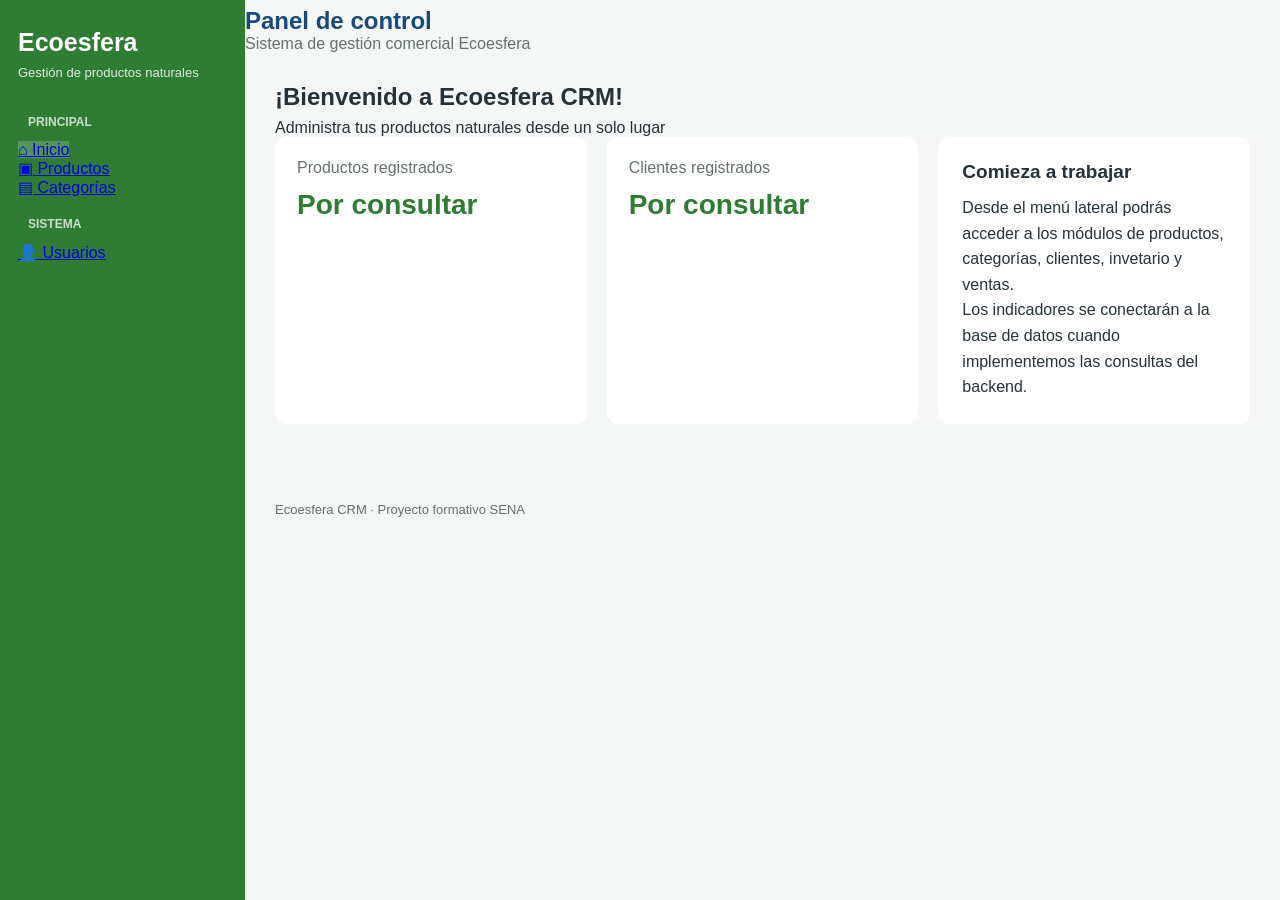
==== src/main/resources/static/index.html @ a0820251 "Version inicial de Ecoesfera CRM" ====
<!DOCTYPE html>
<html lang="es">
<head>
    <meta charset="UTF-8">
    <meta name="viewport" content="width=device-width, initial-scale=1.0">

    <title>Ecoesfera CRM | Inicio</title>

    <!--Hoja de estilos del proyecto-->
    <link rel="stylesheet" href="css/estilos.css">
</head>
<body>
    
    <div class="contenedor">

        <!--Menú lateral de navegación-->
        <aside class="menu-lateral">

            <div class="logo">Ecoesfera</div>
            <p class="subtitulo-logo">Gestión de productos naturales</p>
        
            <h3>Principal</h3>
            <a href="/" class="activo">⌂ Inicio</a><br/>
            <a href="/productos.html">▣ Productos</a><br/>
            <a href="/categorias.html">▤ Categorías</a><br/>

            <h3>Sistema</h3>
            <a href="/usuarios.html">👤 Usuarios</a><br/>

        </aside>

        <!--Área principal del sistema -->
        <main class="contenido">

            <header class="encabezado">
                <h1>Panel de control</h1>
                <p>Sistema de gestión comercial Ecoesfera </p>
            </header>

            <section class="panel">

                <div class="bienbenida">
                    <h2>¡Bienvenido a Ecoesfera CRM!</h2>
                    <P>Administra tus productos naturales desde un solo lugar</P>
                </div>

                <!-- Resumen inicial del negocio -->
                 <div class="tarjetas">

                    <article class="tarjeta">
                        <p>Productos registrados</p>
                        <h3>Por consultar</h3>
                    </article>

                    <article class="tarjeta">
                        <p>Clientes registrados</p>
                        <h3>Por consultar</h3>
                    </article>

                    <section class="seccion">
                        <h2>Comieza a trabajar</h2>
                        <p>
                            Desde el menú lateral podrás acceder a los módulos
                            de productos, categorías, clientes, invetario y ventas.
                        </p>
                        <p>
                            Los indicadores se conectarán a la base de datos
                            cuando implementemos las consultas del backend.
                        </p>

                    </section>
                </section>

                <footer class="pie">
                    Ecoesfera CRM · Proyecto formativo SENA
                </footer>
                
        </main>
     
    </div>
</body>
</html>
---- src/main/resources/static/css/estilos.css ----
/* Ecoesfera CRM - Estilos generales */

:root {
    --verde: #2e7d32;
    --verde-claro: #e8f5e9;
    --azul: #174a7e;
    --fondo: #f5f7f6;
    --blanco: #ffffff;
    --texto: #263238;
    --borde: #e0e6e3;
}

*{
    box-sizing: border-box;
    margin: 0;
    padding: 0;
}

body{
    font-family: Arial, sans-serif;
    background: var(--fondo);
    color: var(--texto);
}

.contenedor {
    display: flex;
    min-height: 100vh;
}

/* Menú lateral */

.menu-lateral {
    width: 245px;
    background: var(--verde);
    color: var(--blanco);
    padding: 28px 18px;
}

.logo {
    font-size: 25px;
    font-weight: bold;
    margin-bottom: 8px;
}

.subtitulo-logo {
    font-size: 13px;
    margin-bottom: 35px;
    opacity: 0.85;
}

.menu-lateral h3 {
    font-size: 12px;
    margin: 20px 10px 12px;
    text-transform: uppercase;
    opacity: 0.75;
}

.menu lateral a {
    display: block;
    color: var(--blanco);
    text-decoration: none;
    padding: 13px 12px;
    margin-bottom: 5px;
    border-radius: 8px;
}

.menu-lateral a:hover,
.menu-lateral a.activo {
    background: rgba(255, 255, 255, 0.18);
}

/* Contenido principal */

.contenido {
    flex: 1;
    min-width: 0;
}

.encabezado h1 {
    font-size: 24px;
    color: var(--azul);
}

.encabezado {
    margin-top: 7px;
    color: #65716b;
}

.panel {
    padding: 30px;
}

.bienvenida {
    margin-bottom: 25px;
}

.bienbenida h2 {
    margin-bottom: 8px;
}

.tarjetas {
    display: grid;
    grid-template-columns: repeat(3, minmax(0px, 1fr));
    gap: 20px;
    margin-bottom: 28px;
}

.tarjeta {
    background: var(--blanco);
    border: 1 px solid var(--borde);
    border-radius: 12px;
    padding: 22px;
}

.tarjeta p {
    color: #65716b;
    margin-bottom: 12px;
}

.tarjeta h3 {
    font-size: 28px;
    color: var(--verde);
}

.seccion {
    background: var(--blanco);
    border: 1px solid var(--border);
    border-radius: 12px;
    padding: 24px;
}

.seccion h2 {
    font-size: 19px;
    margin-bottom: 12px;
}

.seccion p {
    line-height: 1.6;
}

.pie {
    padding: 20px 30px;
    color: #65716b;
    font-size: 13px;
}

/* Adaptación para pantallas pequeñas */

@media (max-width: 768px) {
    .contenedor {
        flex-direction: column;
    }

    .menu-lateral {
        width: 100%;
    }

    .tarjetas {
        grid-template-columns: 1fr;
    }

    .panel {
        padding: 18px;
    }
}
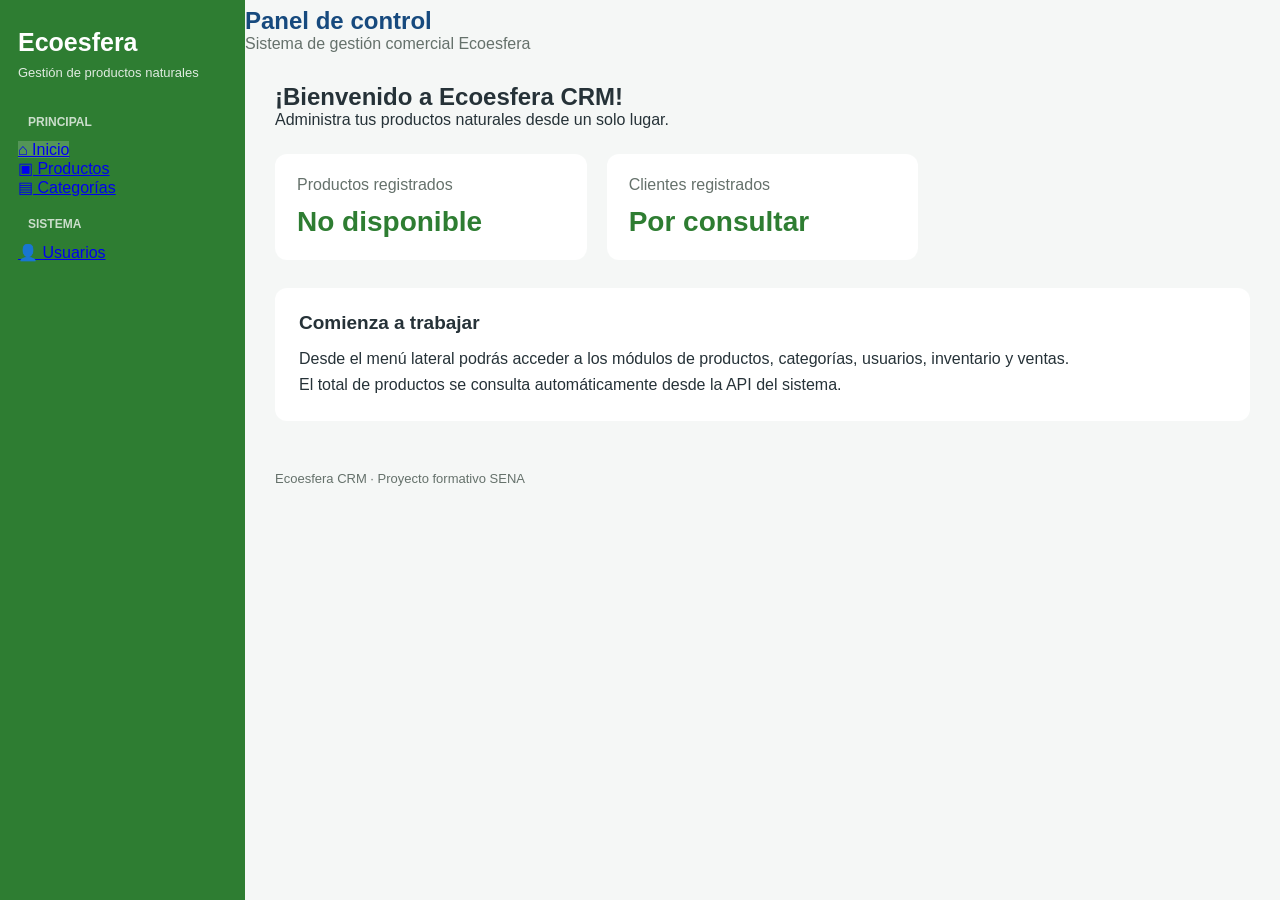
==== commit d1fc3b3f: "Conectar panel principal con API de productos" ====
--- a/src/main/resources/static/index.html
+++ b/src/main/resources/static/index.html
@@ -1,3 +1,4 @@
+
 <!DOCTYPE html>
 <html lang="es">
 <head>
@@ -6,50 +7,54 @@
 
     <title>Ecoesfera CRM | Inicio</title>
 
-    <!--Hoja de estilos del proyecto-->
+    <!-- Hoja de estilos del proyecto -->
     <link rel="stylesheet" href="css/estilos.css">
 </head>
 <body>
-    
+
     <div class="contenedor">
 
-        <!--Menú lateral de navegación-->
+        <!-- Menú lateral de navegación -->
         <aside class="menu-lateral">
 
             <div class="logo">Ecoesfera</div>
             <p class="subtitulo-logo">Gestión de productos naturales</p>
-        
+
             <h3>Principal</h3>
-            <a href="/" class="activo">⌂ Inicio</a><br/>
-            <a href="/productos.html">▣ Productos</a><br/>
-            <a href="/categorias.html">▤ Categorías</a><br/>
+            <a href="/index.html" class="activo">⌂ Inicio</a><br>
+            <a href="/productos.html">▣ Productos</a><br>
+            <a href="/categorias.html">▤ Categorías</a><br>
 
             <h3>Sistema</h3>
-            <a href="/usuarios.html">👤 Usuarios</a><br/>
+            <a href="/usuarios.html">👤 Usuarios</a><br>
 
         </aside>
 
-        <!--Área principal del sistema -->
+        <!-- Área principal del sistema -->
         <main class="contenido">
 
             <header class="encabezado">
                 <h1>Panel de control</h1>
-                <p>Sistema de gestión comercial Ecoesfera </p>
+                <p>Sistema de gestión comercial Ecoesfera</p>
             </header>
 
             <section class="panel">
 
-                <div class="bienbenida">
+                <!-- Bienvenida -->
+                <div class="bienvenida">
                     <h2>¡Bienvenido a Ecoesfera CRM!</h2>
-                    <P>Administra tus productos naturales desde un solo lugar</P>
+                    <p>
+                        Administra tus productos naturales
+                        desde un solo lugar.
+                    </p>
                 </div>
 
-                <!-- Resumen inicial del negocio -->
-                 <div class="tarjetas">
+                <!-- Resumen del negocio -->
+                <div class="tarjetas">
 
                     <article class="tarjeta">
                         <p>Productos registrados</p>
-                        <h3>Por consultar</h3>
+                        <h3 id="totalProductos">Consultando...</h3>
                     </article>
 
                     <article class="tarjeta">
@@ -57,26 +62,67 @@
                         <h3>Por consultar</h3>
                     </article>
 
-                    <section class="seccion">
-                        <h2>Comieza a trabajar</h2>
-                        <p>
-                            Desde el menú lateral podrás acceder a los módulos
-                            de productos, categorías, clientes, invetario y ventas.
-                        </p>
-                        <p>
-                            Los indicadores se conectarán a la base de datos
-                            cuando implementemos las consultas del backend.
-                        </p>
+                </div>
 
-                    </section>
+                <!-- Accesos e información -->
+                <section class="seccion">
+                    <h2>Comienza a trabajar</h2>
+
+                    <p>
+                        Desde el menú lateral podrás acceder a los
+                        módulos de productos, categorías, usuarios,
+                        inventario y ventas.
+                    </p>
+
+                    <p>
+                        El total de productos se consulta
+                        automáticamente desde la API del sistema.
+                    </p>
                 </section>
 
-                <footer class="pie">
-                    Ecoesfera CRM · Proyecto formativo SENA
-                </footer>
-                
+            </section>
+
+            <footer class="pie">
+                Ecoesfera CRM · Proyecto formativo SENA
+            </footer>
+
         </main>
-     
+
     </div>
+
+    <!-- Consulta del total de productos mediante la API REST -->
+    <script>
+        async function cargarTotalProductos() {
+            const indicador =
+                document.getElementById("totalProductos");
+
+            try {
+                const respuesta = await fetch("/api/productos");
+
+                if (!respuesta.ok) {
+                    throw new Error("No se pudo consultar la API");
+                }
+
+                const productos = await respuesta.json();
+
+                if (!Array.isArray(productos)) {
+                    throw new Error("La respuesta no es una lista");
+                }
+
+                indicador.textContent = productos.length;
+
+            } catch (error) {
+                indicador.textContent = "No disponible";
+                console.error(
+                    "Error al consultar los productos:",
+                    error
+                );
+            }
+        }
+
+        // Consultar el total al abrir el panel principal.
+        cargarTotalProductos();
+    </script>
+
 </body>
-</html>+</html>
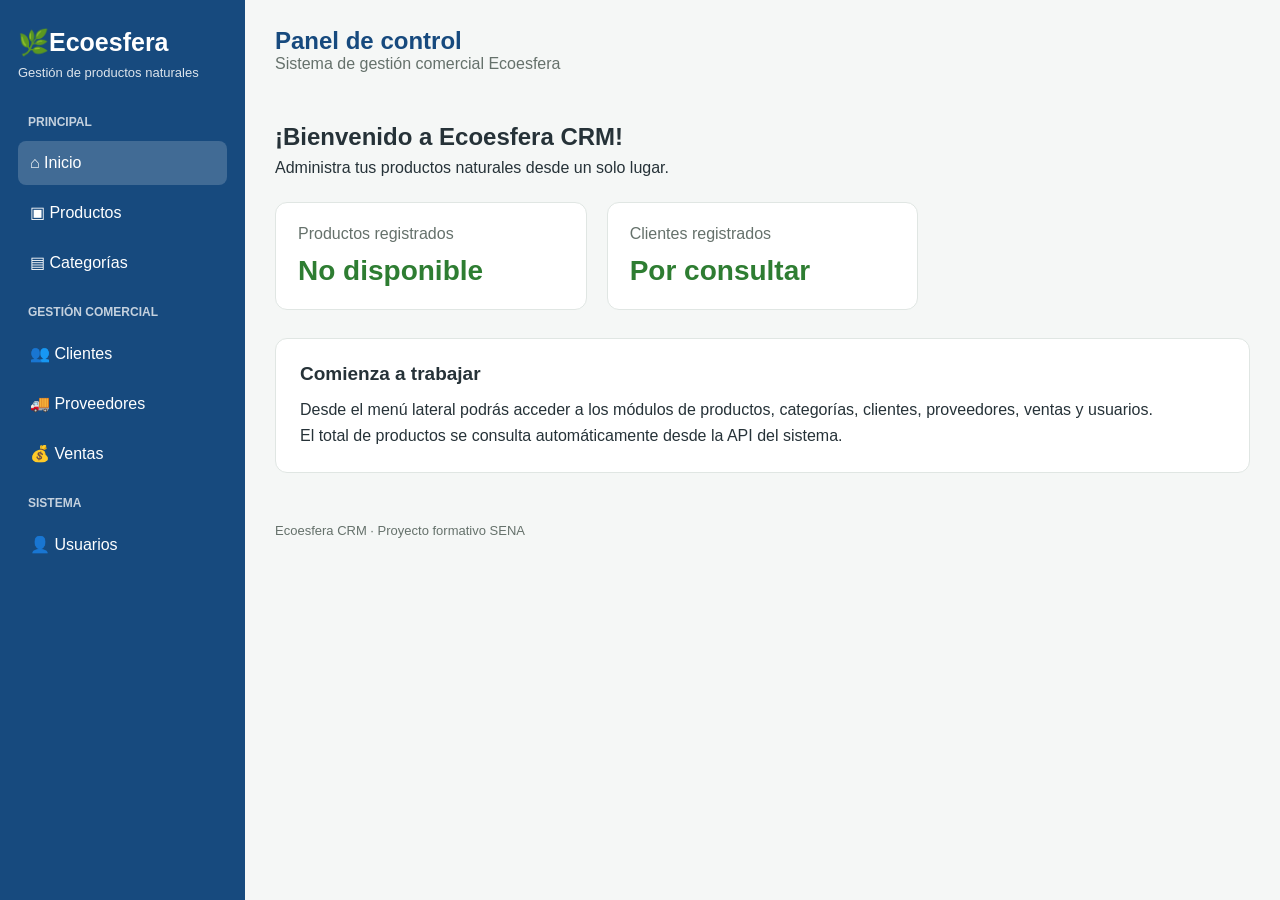
==== commit dc83c285: "Version 1.0 - Panel administrativo funcional" ====
--- a/src/main/resources/static/index.html
+++ b/src/main/resources/static/index.html
@@ -17,16 +17,21 @@
         <!-- Menú lateral de navegación -->
         <aside class="menu-lateral">
 
-            <div class="logo">Ecoesfera</div>
+            <div class="logo">🌿Ecoesfera</div>
             <p class="subtitulo-logo">Gestión de productos naturales</p>
 
             <h3>Principal</h3>
-            <a href="/index.html" class="activo">⌂ Inicio</a><br>
-            <a href="/productos.html">▣ Productos</a><br>
-            <a href="/categorias.html">▤ Categorías</a><br>
+            <a href="/index.html" class="activo">⌂ Inicio</a>
+            <a href="/productos.html">▣ Productos</a>
+            <a href="/categorias.html">▤ Categorías</a>
+
+            <h3>Gestión comercial</h3>
+            <a href="/clientes.html">👥 Clientes</a>
+            <a href="/proveedores.html">🚚 Proveedores</a>
+            <a href="/ventas.html">💰 Ventas</a>
 
             <h3>Sistema</h3>
-            <a href="/usuarios.html">👤 Usuarios</a><br>
+            <a href="/usuarios.html">👤 Usuarios</a>
 
         </aside>
 
@@ -70,8 +75,8 @@
 
                     <p>
                         Desde el menú lateral podrás acceder a los
-                        módulos de productos, categorías, usuarios,
-                        inventario y ventas.
+                        módulos de productos, categorías, clientes,
+                        proveedores, ventas y usuarios.
                     </p>
 
                     <p>
--- a/src/main/resources/static/css/estilos.css
+++ b/src/main/resources/static/css/estilos.css
@@ -1,22 +1,24 @@
+
 /* Ecoesfera CRM - Estilos generales */
 
 :root {
     --verde: #2e7d32;
     --verde-claro: #e8f5e9;
     --azul: #174a7e;
+    --azul-claro: #e8f0f8;
     --fondo: #f5f7f6;
     --blanco: #ffffff;
     --texto: #263238;
     --borde: #e0e6e3;
 }
 
-*{
+* {
     box-sizing: border-box;
     margin: 0;
     padding: 0;
 }
 
-body{
+body {
     font-family: Arial, sans-serif;
     background: var(--fondo);
     color: var(--texto);
@@ -27,13 +29,14 @@
     min-height: 100vh;
 }
 
-/* Menú lateral */
+/* MENÚ LATERAL */
 
 .menu-lateral {
     width: 245px;
-    background: var(--verde);
+    background: var(--azul);
     color: var(--blanco);
     padding: 28px 18px;
+    flex-shrink: 0;
 }
 
 .logo {
@@ -55,7 +58,7 @@
     opacity: 0.75;
 }
 
-.menu lateral a {
+.menu-lateral a {
     display: block;
     color: var(--blanco);
     text-decoration: none;
@@ -69,23 +72,24 @@
     background: rgba(255, 255, 255, 0.18);
 }
 
-/* Contenido principal */
+/* CONTENIDO PRINCIPAL */
 
 .contenido {
     flex: 1;
     min-width: 0;
 }
 
+.encabezado {
+    margin-top: 7px;
+    color: #65716b;
+    padding: 20px 30px;
+}
+
 .encabezado h1 {
     font-size: 24px;
     color: var(--azul);
 }
 
-.encabezado {
-    margin-top: 7px;
-    color: #65716b;
-}
-
 .panel {
     padding: 30px;
 }
@@ -94,20 +98,20 @@
     margin-bottom: 25px;
 }
 
-.bienbenida h2 {
+.bienvenida h2 {
     margin-bottom: 8px;
 }
 
 .tarjetas {
     display: grid;
-    grid-template-columns: repeat(3, minmax(0px, 1fr));
+    grid-template-columns: repeat(3, minmax(0, 1fr));
     gap: 20px;
     margin-bottom: 28px;
 }
 
 .tarjeta {
     background: var(--blanco);
-    border: 1 px solid var(--borde);
+    border: 1px solid var(--borde);
     border-radius: 12px;
     padding: 22px;
 }
@@ -124,7 +128,7 @@
 
 .seccion {
     background: var(--blanco);
-    border: 1px solid var(--border);
+    border: 1px solid var(--borde);
     border-radius: 12px;
     padding: 24px;
 }
@@ -144,9 +148,133 @@
     font-size: 13px;
 }
 
-/* Adaptación para pantallas pequeñas */
+/* MÓDULO DE CLIENTES */
+
+.contenido-principal {
+    flex: 1;
+    min-width: 0;
+    padding: 30px;
+}
+
+.contenido-principal .encabezado {
+    margin: 0 0 25px;
+}
+
+.contenido-principal .encabezado h1 {
+    font-size: 28px;
+    margin-bottom: 8px;
+}
+
+.contenido-principal .tarjeta {
+    margin-bottom: 20px;
+}
+
+.contenido-principal .tarjeta h2 {
+    color: var(--azul);
+    margin-bottom: 20px;
+}
+
+#formularioCliente {
+    display: grid;
+    grid-template-columns: repeat(2, minmax(0, 1fr));
+    gap: 18px;
+}
+
+.grupo-formulario {
+    display: flex;
+    flex-direction: column;
+    gap: 7px;
+}
+
+.grupo-formulario label {
+    font-weight: bold;
+    font-size: 14px;
+}
+
+.grupo-formulario input {
+    width: 100%;
+    padding: 11px;
+    border: 1px solid var(--borde);
+    border-radius: 7px;
+    font-size: 14px;
+    outline: none;
+}
+
+.grupo-formulario input:focus {
+    border-color: var(--azul);
+    box-shadow: 0 0 0 2px var(--azul-claro);
+}
+
+#formularioCliente button {
+    grid-column: 1 / -1;
+    width: fit-content;
+    padding: 11px 22px;
+    background: var(--azul);
+    color: var(--blanco);
+    border: none;
+    border-radius: 7px;
+    font-weight: bold;
+    cursor: pointer;
+}
+
+#formularioCliente button:hover {
+    background: #12395f;
+}
+
+#mensaje {
+    margin-top: 15px;
+    font-weight: bold;
+}
+
+.tabla-contenedor {
+    width: 100%;
+    overflow-x: auto;
+}
+
+.contenido-principal table {
+    width: 100%;
+    border-collapse: collapse;
+    min-width: 850px;
+}
+
+.contenido-principal th {
+    background: var(--azul-claro);
+    color: var(--azul);
+    padding: 13px;
+    text-align: left;
+}
+
+.contenido-principal td {
+    padding: 12px;
+    border-bottom: 1px solid var(--borde);
+}
+
+.contenido-principal tbody tr:hover {
+    background: #f8fbff;
+}
+
+.contenido-principal td button {
+    padding: 7px 10px;
+    margin: 2px;
+    border: none;
+    border-radius: 5px;
+    cursor: pointer;
+}
+
+.contenido-principal td button:first-child {
+    background: var(--azul);
+    color: white;
+}
+
+.contenido-principal td button:last-child {
+    background: #c62828;
+    color: white;
+}
+
+/* ADAPTACIÓN PARA PANTALLAS PEQUEÑAS */
 
 @media (max-width: 768px) {
+
     .contenedor {
         flex-direction: column;
     }
@@ -162,4 +290,12 @@
     .panel {
         padding: 18px;
     }
-}+
+    .contenido-principal {
+        padding: 18px;
+    }
+
+    #formularioCliente {
+        grid-template-columns: 1fr;
+    }
+}
